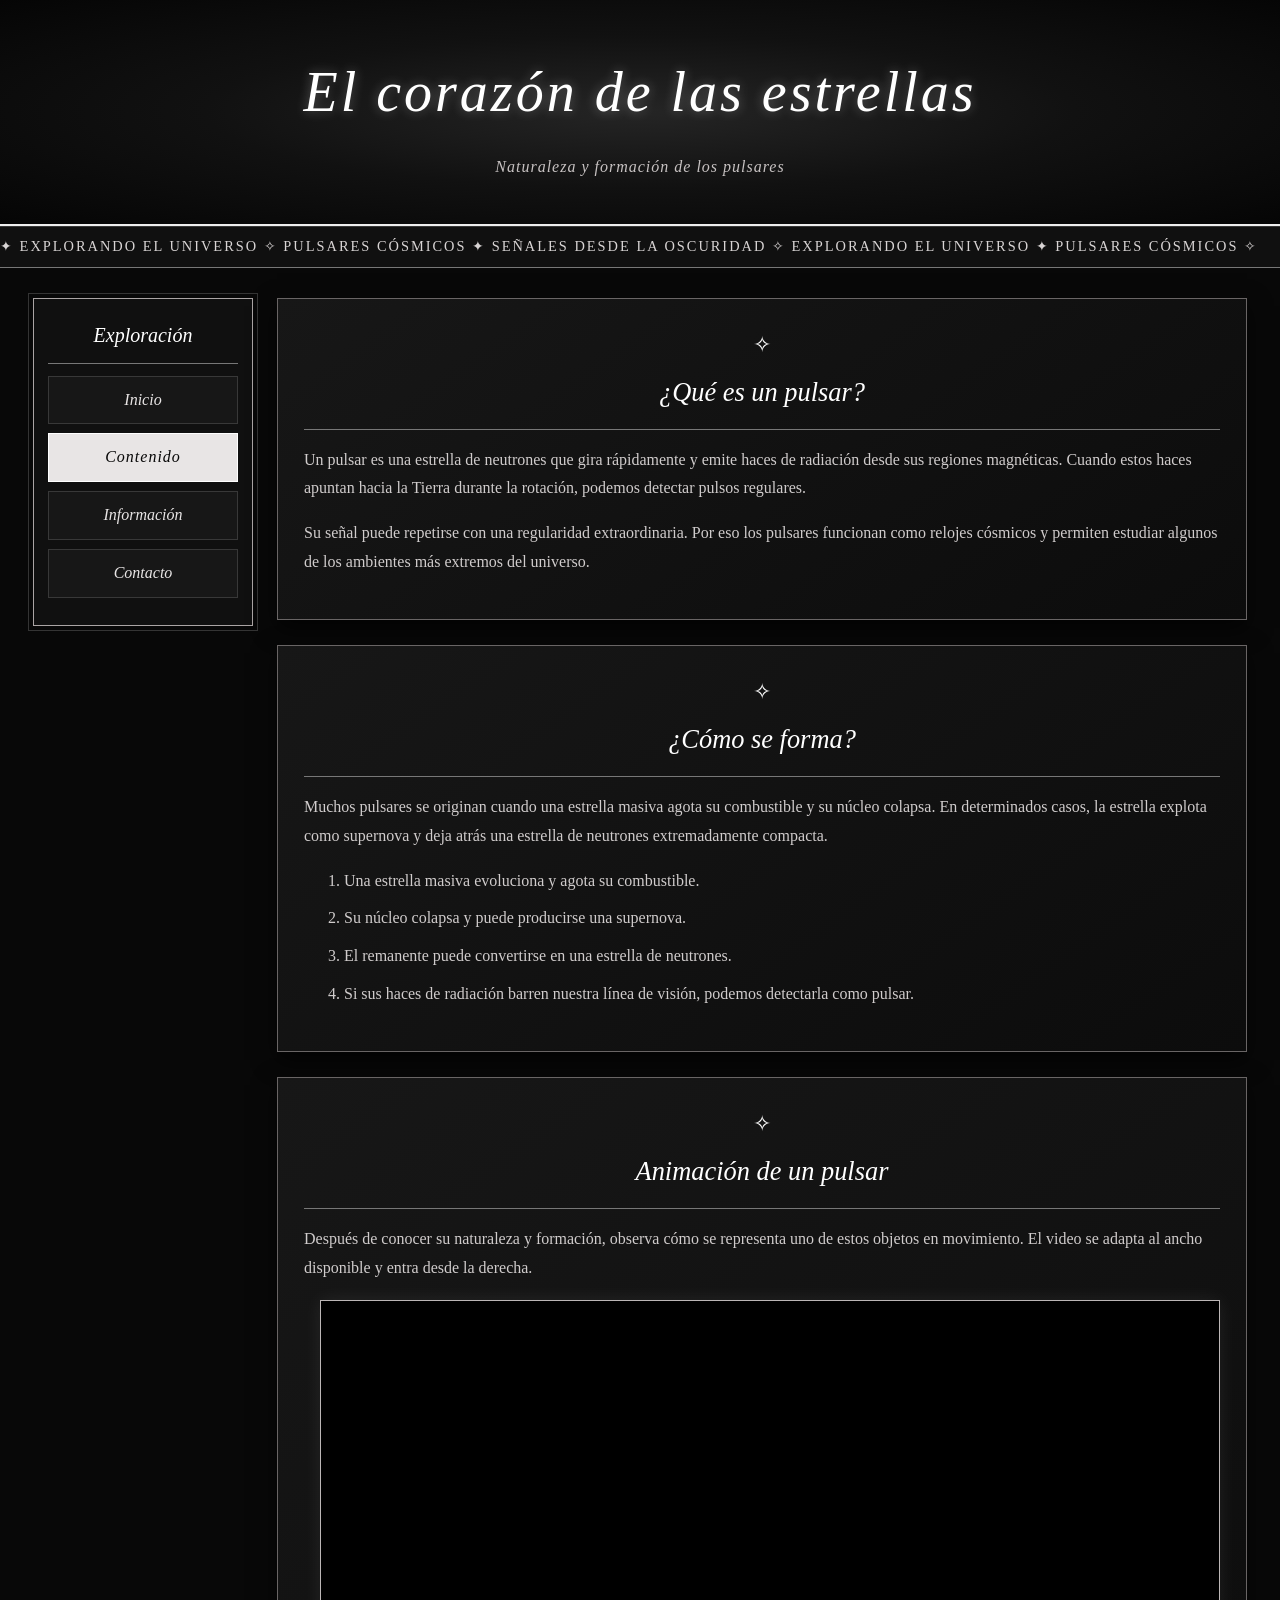
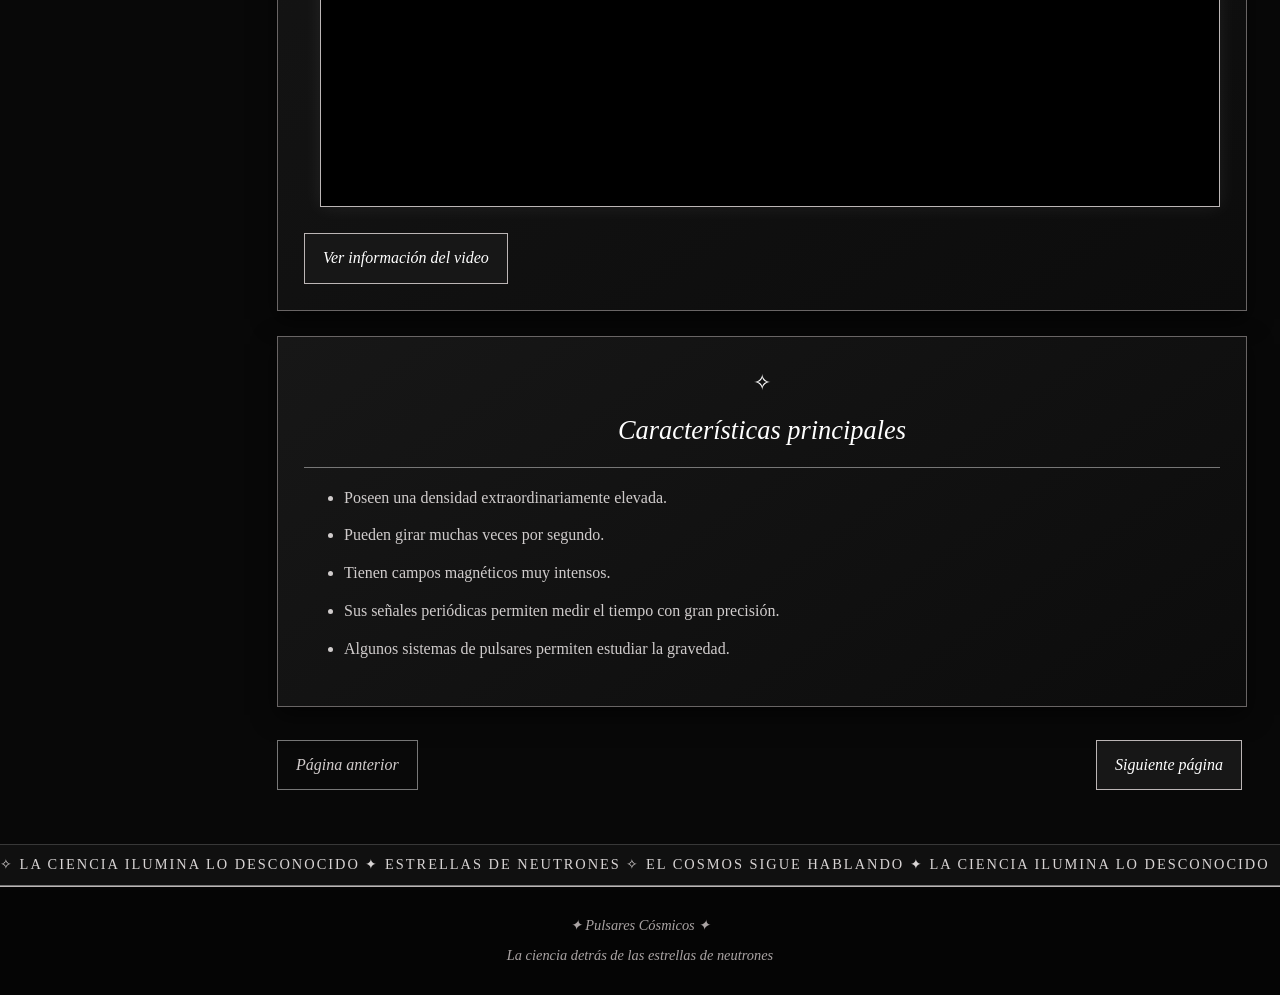
==== contenido.html @ 91ef3fd3 "Publicar sitio web de Pulsares Cósmicos" ====
<!DOCTYPE html>
<html lang="es">

<head>
    <meta charset="UTF-8">
    <meta name="viewport" content="width=device-width, initial-scale=1.0">

    <meta name="description" content="Pulsares Cósmicos: descubre las estrellas de neutrones y sus misterios.">

    <title>Pulsares Cósmicos | Contenido</title>

    <link rel="stylesheet" href="estilos.css">
</head>

<body>

    <header class="encabezado">

        <h1>El corazón de las estrellas</h1>

        <p>
            Naturaleza y formación de los pulsares
        </p>

    </header>

    <!-- PRIMERA MARQUESINA -->

    <div class="marquesina">
        <span>
            ✦ EXPLORANDO EL UNIVERSO
            ✧ PULSARES CÓSMICOS
            ✦ SEÑALES DESDE LA OSCURIDAD
            ✧ EXPLORANDO EL UNIVERSO
            ✦ PULSARES CÓSMICOS ✧
        </span>
    </div>

    <div class="distribucion">

        <nav class="menu">

            <h2>Exploración</h2>

            <div class="menu-enlaces">

                <a href="index.html">
                    Inicio
                </a>

                <a href="contenido.html" class="activo" aria-current="page">
                    Contenido
                </a>

                <a href="informacion.html">
                    Información
                </a>

                <a href="contacto.html">
                    Contacto
                </a>

            </div>

        </nav>

        <main class="principal">

            <!-- DEFINICION -->

            <section class="panel">

                <h2>¿Qué es un pulsar?</h2>

                <p>
                    Un pulsar es una estrella de neutrones que gira
                    rápidamente y emite haces de radiación desde
                    sus regiones magnéticas.

                    Cuando estos haces apuntan hacia la Tierra
                    durante la rotación, podemos detectar
                    pulsos regulares.
                </p>

                <p>
                    Su señal puede repetirse con una regularidad
                    extraordinaria. Por eso los pulsares funcionan
                    como relojes cósmicos y permiten estudiar
                    algunos de los ambientes más extremos del universo.
                </p>

            </section>

            <!-- FORMACION -->

            <section class="panel">

                <h2>¿Cómo se forma?</h2>

                <p>
                    Muchos pulsares se originan cuando una estrella
                    masiva agota su combustible y su núcleo colapsa.

                    En determinados casos, la estrella explota
                    como supernova y deja atrás una estrella
                    de neutrones extremadamente compacta.
                </p>

                <ol>

                    <li>
                        Una estrella masiva evoluciona
                        y agota su combustible.
                    </li>

                    <li>
                        Su núcleo colapsa y puede producirse
                        una supernova.
                    </li>

                    <li>
                        El remanente puede convertirse
                        en una estrella de neutrones.
                    </li>

                    <li>
                        Si sus haces de radiación barren nuestra
                        línea de visión, podemos detectarla como pulsar.
                    </li>

                </ol>

            </section>

            <!-- VIDEO ANIMADO -->

            <section class="panel">

                <h2>Animación de un pulsar</h2>

                <p>
                    Después de conocer su naturaleza y formación,
                    observa cómo se representa uno de estos objetos
                    en movimiento.

                    El video se adapta al ancho disponible
                    y entra desde la derecha.
                </p>

                <div class="video">

                    <iframe
                        src="https://www.esa.int/content/view/embedjw/420647"
                        title="Animación de un pulsar de la Agencia Espacial Europea"
                        loading="lazy"
                        allowfullscreen>
                    </iframe>

                </div>

                <a
                    class="boton"
                    href="https://www.esa.int/ESA_Multimedia/Videos/2013/09/Pulsar_caught_in_evolutionary_change"
                    target="_blank"
                    rel="noopener noreferrer">

                    Ver información del video

                </a>

            </section>

            <!-- CARACTERISTICAS -->

            <section class="panel">

                <h2>Características principales</h2>

                <ul>

                    <li>
                        Poseen una densidad extraordinariamente elevada.
                    </li>

                    <li>
                        Pueden girar muchas veces por segundo.
                    </li>

                    <li>
                        Tienen campos magnéticos muy intensos.
                    </li>

                    <li>
                        Sus señales periódicas permiten medir
                        el tiempo con gran precisión.
                    </li>

                    <li>
                        Algunos sistemas de pulsares permiten
                        estudiar la gravedad.
                    </li>

                </ul>

            </section>

            <!-- BOTONES DE NAVEGACION -->

            <div class="navegacion-paginas">

                <a href="index.html" class="boton boton-secundario">
                    Página anterior
                </a>

                <a href="informacion.html" class="boton">
                    Siguiente página
                </a>

            </div>

        </main>

    </div>

    <!-- SEGUNDA MARQUESINA -->

    <div class="marquesina inversa">
        <span>
            ✧ LA CIENCIA ILUMINA LO DESCONOCIDO
            ✦ ESTRELLAS DE NEUTRONES
            ✧ EL COSMOS SIGUE HABLANDO
            ✦ LA CIENCIA ILUMINA LO DESCONOCIDO
        </span>
    </div>

    <footer class="pie">

        <p>✦ Pulsares Cósmicos ✦</p>

        <p>
            La ciencia detrás de las estrellas de neutrones
        </p>

    </footer>

</body>
</html>
---- estilos.css ----
* {
    box-sizing: border-box;
}

html {
    scroll-behavior: smooth;
}

body {
    margin: 0;
    min-width: 280px;
    background: #080808;
    color: #e8e5e5;
    font-family: Georgia, "Times New Roman", serif;
    font-size: 16px;
    line-height: 1.8;
    overflow-x: hidden;
}

/* ENCABEZADO */

.encabezado {
    text-align: center;
    padding: clamp(24px, 5vw, 42px) 16px;
    background: radial-gradient(
        ellipse at center,
        #252525 0%,
        #111111 48%,
        #050505 100%
    );
    border-bottom: 2px solid #eeeeee;
    box-shadow: 0 5px 25px rgba(255,255,255,.08);
}

.encabezado h1 {
    margin: 0;
    color: #fff;
    font-size: clamp(2rem, 7vw, 3.5rem);
    font-style: italic;
    font-weight: normal;
    letter-spacing: clamp(1px, .5vw, 3px);
    text-shadow: 0 0 12px rgba(255,255,255,.3);
    animation: aparecer .9s ease both;
}

.encabezado p {
    margin: 10px 0 0;
    color: #c7c2c2;
    font-style: italic;
    letter-spacing: 1px;
}

/* MARQUESINAS */

.marquesina {
    overflow: hidden;
    white-space: nowrap;
    background: #101010;
    color: #d8d4d4;
    border-bottom: 1px solid #777;
    border-top: 1px solid #383838;
    padding: 7px 0;
    font-size: .9rem;
    letter-spacing: 2px;
}

.marquesina span {
    display: inline-block;
    min-width: 200%;
    animation: recorrer 25s linear infinite;
}

.marquesina.inversa span {
    animation-direction: reverse;
    animation-duration: 32s;
}

@keyframes recorrer {
    from {
        transform: translateX(0);
    }

    to {
        transform: translateX(-50%);
    }
}

/* DISTRIBUCION GENERAL */

.distribucion {
    display: grid;
    grid-template-columns: 220px minmax(0, 1fr);
    gap: 24px;
    width: min(1250px, 100%);
    margin: 30px auto;
    padding: 0 18px;
    align-items: start;
}

/* MENU */

.menu {
    position: sticky;
    top: 12px;
    padding: 18px 14px;
    background: #101010;
    border: 1px solid #aaa4a4;
    outline: 1px solid #343434;
    outline-offset: 4px;
}

.menu h2 {
    margin: 0 0 12px;
    padding-bottom: 10px;
    color: #fff;
    text-align: center;
    font-size: 1.25rem;
    font-style: italic;
    font-weight: normal;
    border-bottom: 1px solid #777;
}

.menu a {
    display: block;
    margin: 9px 0;
    padding: 9px;
    color: #e8e5e5;
    background: #171717;
    border: 1px solid #383838;
    text-decoration: none;
    font-style: italic;
    text-align: center;
    transition: .3s ease;
}

.menu a:hover,
.menu a.activo {
    color: #080808;
    background: #e8e5e5;
    border-color: #fff;
    letter-spacing: 1px;
}

.principal {
    min-width: 0;
}

/* PANELES */

.panel {
    position: relative;
    margin-bottom: 25px;
    padding: clamp(18px, 3vw, 26px);
    background: linear-gradient(145deg, #171717, #0c0c0c);
    border: 1px solid #696565;
    box-shadow: 0 8px 22px rgba(0,0,0,.6);
    animation: subir .7s ease both;
}

.panel::before {
    content: "✧";
    display: block;
    margin-bottom: 5px;
    color: #fff;
    font-size: 22px;
    text-align: center;
}

.panel h2 {
    margin: 0 0 14px;
    padding-bottom: 12px;
    color: #fff;
    font-size: clamp(1.35rem, 3vw, 1.65rem);
    font-style: italic;
    font-weight: normal;
    text-align: center;
    border-bottom: 1px solid #777;
}

.panel h3 {
    color: #dedada;
    font-style: italic;
}

.panel p,
.panel li {
    color: #d0cccc;
}

.panel li {
    margin-bottom: 9px;
}

strong {
    color: #fff;
    font-style: italic;
}

/* VIDEO */

.video {
    width: 100%;
    max-width: 900px;
    aspect-ratio: 16 / 9;
    margin: 18px 0 18px auto;
    overflow: hidden;
    background: #000;
    border: 1px solid #bcb6b6;
    box-shadow: 0 0 18px rgba(255,255,255,.08);
    animation: entrarIzquierda 1.1s cubic-bezier(.2,.7,.2,1) both;
}

.video iframe {
    display: block;
    width: 100%;
    height: 100%;
    border: 0;
}

/* NOTAS */

.nota {
    color: #a9a4a4 !important;
    font-size: .9rem;
    font-style: italic;
    text-align: center;
}

/* BOTONES */

.boton {
    display: inline-block;
    margin: 8px 5px 0 0;
    padding: 10px 18px;
    color: #fff;
    background: #171717;
    border: 1px solid #bcb6b6;
    border-radius: 0;
    font-family: Georgia, "Times New Roman", serif;
    font-size: 1rem;
    font-style: italic;
    text-align: center;
    text-decoration: none;
    cursor: pointer;
    transition: .3s ease;
}

.boton:hover {
    color: #080808;
    background: #eee;
    box-shadow: 0 0 14px rgba(255,255,255,.2);
}

.boton-secundario {
    color: #d2cccc;
    background: #090909;
    border-color: #777;
}

.centrado {
    text-align: center;
}

/* FORMULARIO */

form {
    display: flex;
    flex-direction: column;
    gap: 10px;
}

form label {
    margin-top: 8px;
    color: #e8e5e5;
    font-style: italic;
}

form input,
form textarea {
    width: 100%;
    padding: 12px;
    color: #fff;
    background: #080808;
    border: 1px solid #777;
    border-radius: 0;
    font-family: Georgia, "Times New Roman", serif;
    font-size: 1rem;
}

form input:focus,
form textarea:focus {
    outline: 1px solid #fff;
    border-color: #fff;
}

form textarea {
    resize: vertical;
}

form input::placeholder,
form textarea::placeholder {
    color: #898383;
    font-style: italic;
}

.respuesta {
    color: #fff !important;
    font-style: italic;
}

/* NAVEGACION ENTRE PAGINAS */

.navegacion-paginas {
    display: flex;
    flex-wrap: wrap;
    justify-content: space-between;
    gap: 10px;
    margin: 8px 0 24px;
}

/* PIE DE PAGINA */

.pie {
    padding: 22px 12px;
    color: #aaa4a4;
    background: #050505;
    border-top: 1px solid #bcb6b6;
    text-align: center;
    font-size: .9rem;
    font-style: italic;
}

.pie p {
    margin: 4px;
}

/* ANIMACIONES */

@keyframes aparecer {
    from {
        opacity: 0;
        transform: translateY(-12px);
    }

    to {
        opacity: 1;
        transform: translateY(0);
    }
}

@keyframes subir {
    from {
        opacity: 0;
        transform: translateY(18px);
    }

    to {
        opacity: 1;
        transform: translateY(0);
    }
}

@keyframes entrarIzquierda {
    from {
        opacity: 0;
        transform: translateX(100px);
    }

    to {
        opacity: 1;
        transform: translateX(0);
    }
}

/* TABLETS Y CELULARES */

@media (max-width: 760px) {

    .distribucion {
        grid-template-columns: 1fr;
        gap: 18px;
        margin: 20px auto;
        padding: 0 12px;
    }

    .menu {
        position: static;
        outline: none;
        padding: 12px;
    }

    .menu h2 {
        margin-bottom: 8px;
    }

    .menu-enlaces {
        display: grid;
        grid-template-columns: repeat(2, minmax(0, 1fr));
        gap: 8px;
    }

    .menu a {
        margin: 0;
        padding: 8px 5px;
    }

    .panel {
        margin-bottom: 18px;
    }

    .video {
        margin-left: auto;
        margin-right: auto;
    }
}

/* CELULARES PEQUEÑOS */

@media (max-width: 380px) {

    body {
        font-size: 15px;
    }

    .menu-enlaces {
        grid-template-columns: 1fr 1fr;
    }

    .boton {
        width: 100%;
        margin-right: 0;
    }
}

/* ACCESIBILIDAD */

@media (prefers-reduced-motion: reduce) {

    *,
    *::before,
    *::after {
        scroll-behavior: auto !important;
        animation-duration: .01ms !important;
        animation-iteration-count: 1 !important;
        transition-duration: .01ms !important;
    }
}
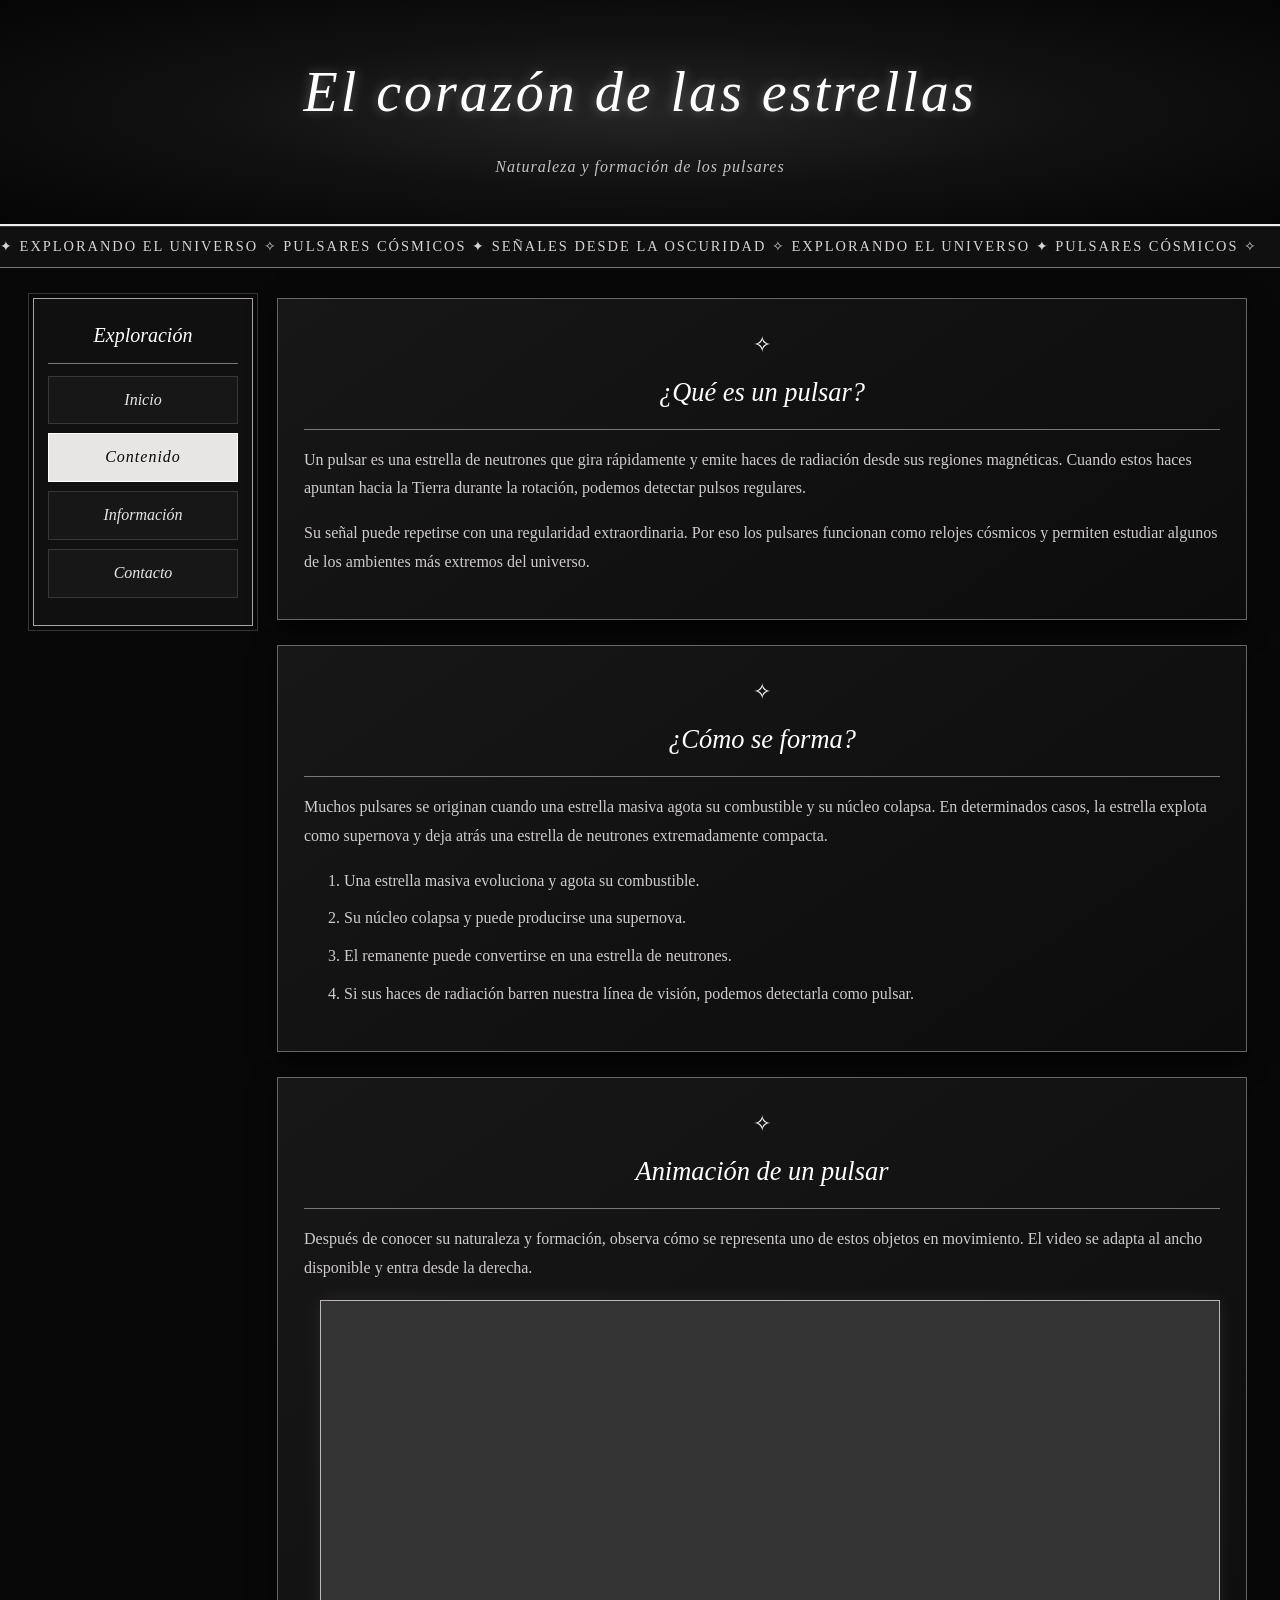
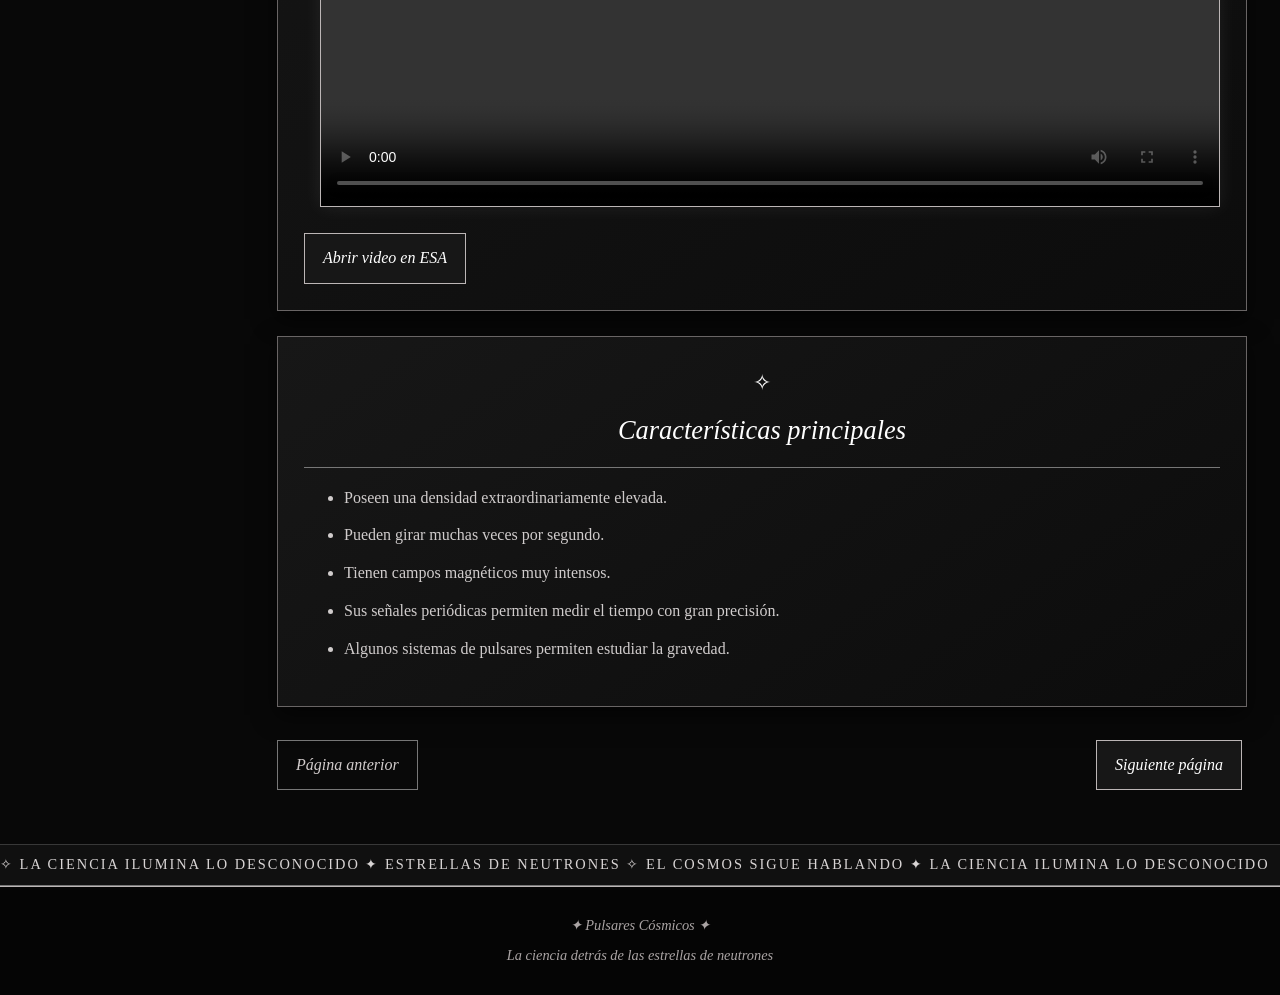
==== commit 0c9bbe18: "Corregir video en la página de Contenido" ====
--- a/contenido.html
+++ b/contenido.html
@@ -148,14 +148,11 @@
                 </p>
 
                 <div class="video">
-
-                    <iframe
-                        src="https://www.esa.int/content/view/embedjw/420647"
-                        title="Animación de un pulsar de la Agencia Espacial Europea"
-                        loading="lazy"
-                        allowfullscreen>
-                    </iframe>
-
+                    <video style="display:block;width:100%;height:100%;object-fit:contain;background:#000" controls playsinline preload="metadata"
+                        aria-label="Animación de un pulsar de la Agencia Espacial Europea">
+                        <source src="https://dlmultimedia.esa.int/download/public/videos/2013/09/039/1309_039_AR_EN.mp4" type="video/mp4">
+                        Tu navegador no puede reproducir este video.
+                    </video>
                 </div>
 
                 <a
@@ -164,7 +161,7 @@
                     target="_blank"
                     rel="noopener noreferrer">
 
-                    Ver información del video
+                    Abrir video en ESA
 
                 </a>
 
@@ -244,4 +241,4 @@
     </footer>
 
 </body>
-</html>+</html>
